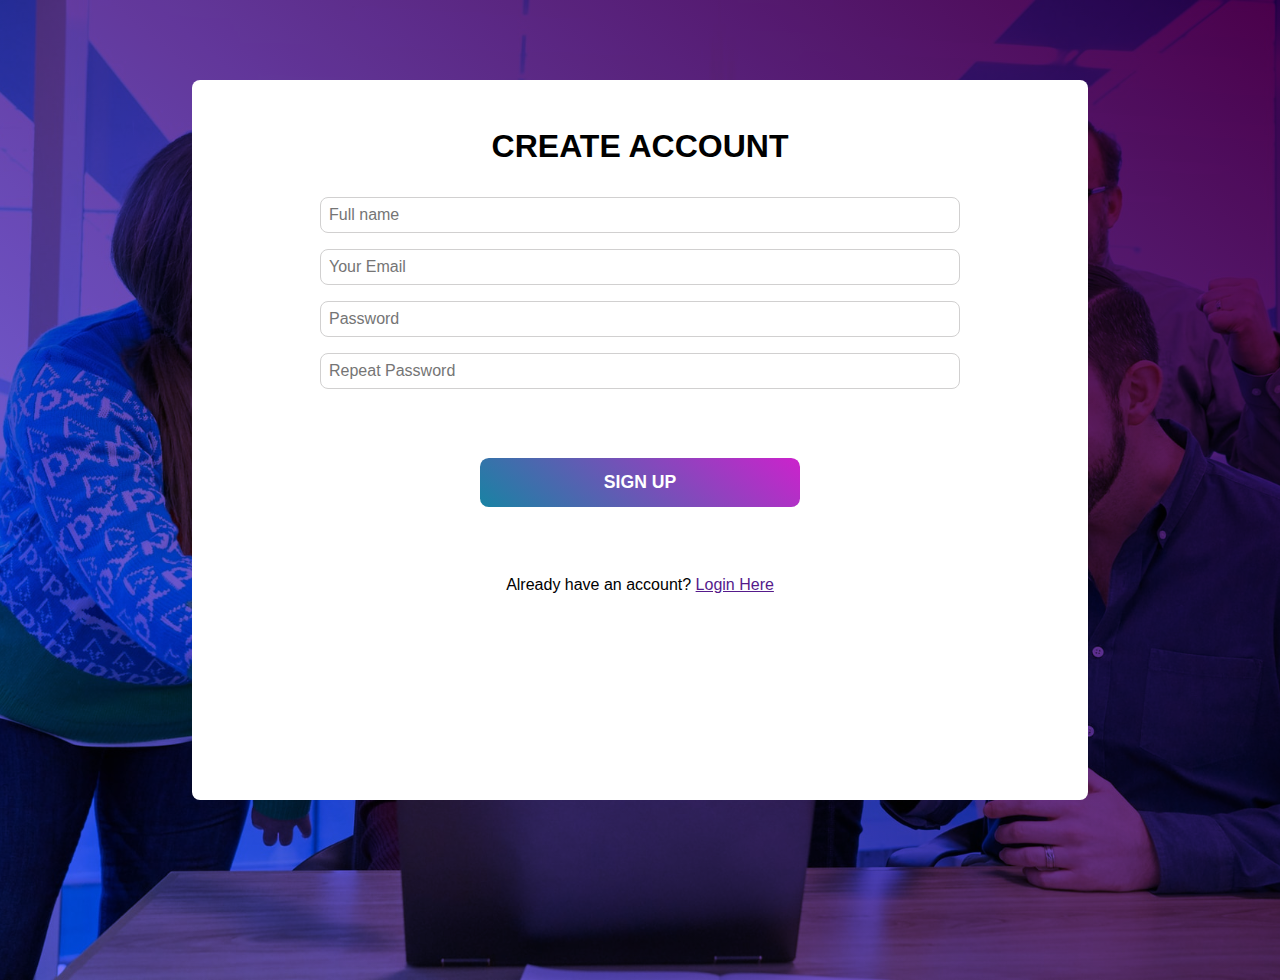
==== pages/signup.html @ 2c8e5fee "added sign up page" ====
<!DOCTYPE html>
<html lang="en">
<head>
  <meta charset="UTF-8">
  <meta name="viewport" content="width=device-width, initial-scale=1.0">
  <title>Competent Teacher | Teachers' Upskilling Center</title>
  <link rel="stylesheet" href="../styles/signup.css">
</head>
<body>
    <form action="">
      <fieldset>
        <legend>Create Account</legend>
        <div class="inputs"><input type="text" placeholder="Full name" aria-label="full name" required></div>
        <div class="inputs"><input type="email" placeholder="Your Email" aria-label="email"></div>
        <div class="inputs"><input type="password" placeholder="Password" aria-label="password" required></div>
        <div class="inputs"><input type="password" placeholder="Repeat Password" required aria-label="repeat password"></div>
        <div class="inputs sign"><button class="sign-up-btn">Sign Up</button></div>
        <p>Already have an account? <a href="">Login Here</a></p>
      </fieldset>
    </form>  
</body>
</html>
---- styles/signup.css ----
*{
    padding: 0;
    margin: 0;
    box-sizing: border-box;
}


body{
    font-family: sans-serif;
    background-image: url('../images/classroom.jpg'), linear-gradient(40deg, #827bff, #4c004c);
    background-repeat: no-repeat, no-repeat;
    background-blend-mode: multiply;
    background-size: cover, cover;
    background-position: center, center;
    min-height: 100vh;
    width: 100%;
}

form{
    height: 80vh;
    background-color: #ffffff;
    max-width: 70%;
    padding: 3em;
    border-radius: .5em;
    margin: 5em auto;
}

fieldset{
    border: none;
}

legend{
    font-size: 2em;
    text-transform: uppercase;
    font-weight: 700;
    padding-bottom: 1em;
    text-align: center;
}

input{
    width: 100%;
    padding: .5em;
    border: 1px solid rgb(209, 208, 208);
    border-radius: .5em;
    font-size: 1em;
}

input:focus{
    outline: 1px solid #ff71fa;
    font-weight: bold;
}

.sign-up-btn{
    display: block;
    min-width: 50%;
    margin: 3em auto;
    padding: .8em;
    font-size: 1.1em;
    font-weight: 600;
    text-transform: uppercase;
    color: rgb(255, 255, 255);
    background: linear-gradient(40deg, rgb(24, 131, 163), rgb(204, 34, 204));
    border: none;
    outline: none;
    border-radius: .5em;
    cursor: pointer;

}

p{
    text-align: center;
}

.sign-up-btn:hover, .sign-up-btn:focus{
    background: linear-gradient(45deg,  rgb(204, 34, 204), rgb(24, 131, 163));
}

.inputs{
    padding-bottom: 1em;
    margin: auto;
    width: 80%;
}

@media screen and (max-width: 480px){
    form{
        max-width: 100%;
    }

    .inputs{
        width: 100%;
    }
}
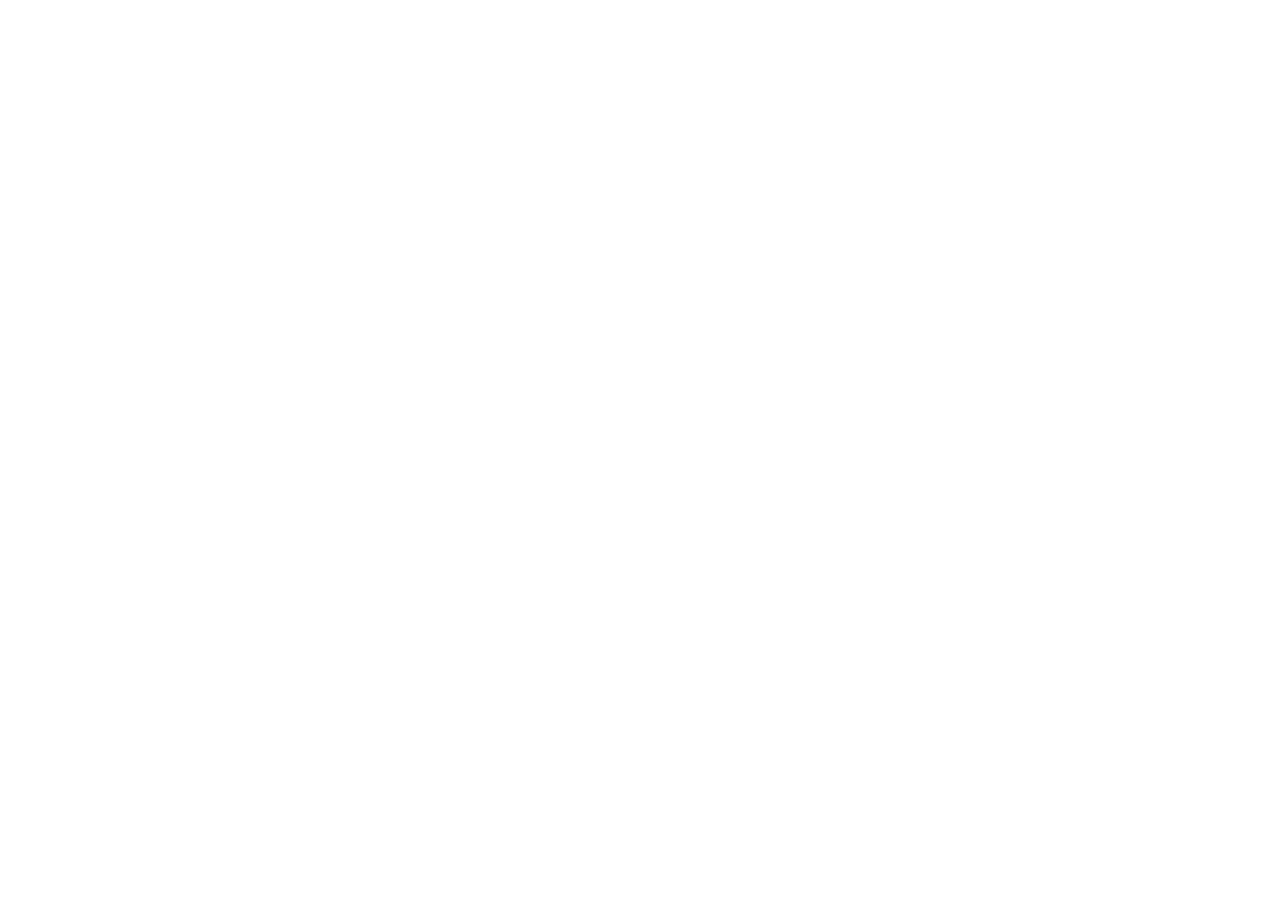
==== commit dad28b0d: "Merge pull request #3 from web-edu-13/revert-2-sign_up" ====
--- a/pages/signup.html
+++ b/pages/signup.html
@@ -4,19 +4,8 @@
   <meta charset="UTF-8">
   <meta name="viewport" content="width=device-width, initial-scale=1.0">
   <title>Competent Teacher | Teachers' Upskilling Center</title>
-  <link rel="stylesheet" href="../styles/signup.css">
 </head>
 <body>
-    <form action="">
-      <fieldset>
-        <legend>Create Account</legend>
-        <div class="inputs"><input type="text" placeholder="Full name" aria-label="full name" required></div>
-        <div class="inputs"><input type="email" placeholder="Your Email" aria-label="email"></div>
-        <div class="inputs"><input type="password" placeholder="Password" aria-label="password" required></div>
-        <div class="inputs"><input type="password" placeholder="Repeat Password" required aria-label="repeat password"></div>
-        <div class="inputs sign"><button class="sign-up-btn">Sign Up</button></div>
-        <p>Already have an account? <a href="">Login Here</a></p>
-      </fieldset>
-    </form>  
+  
 </body>
 </html>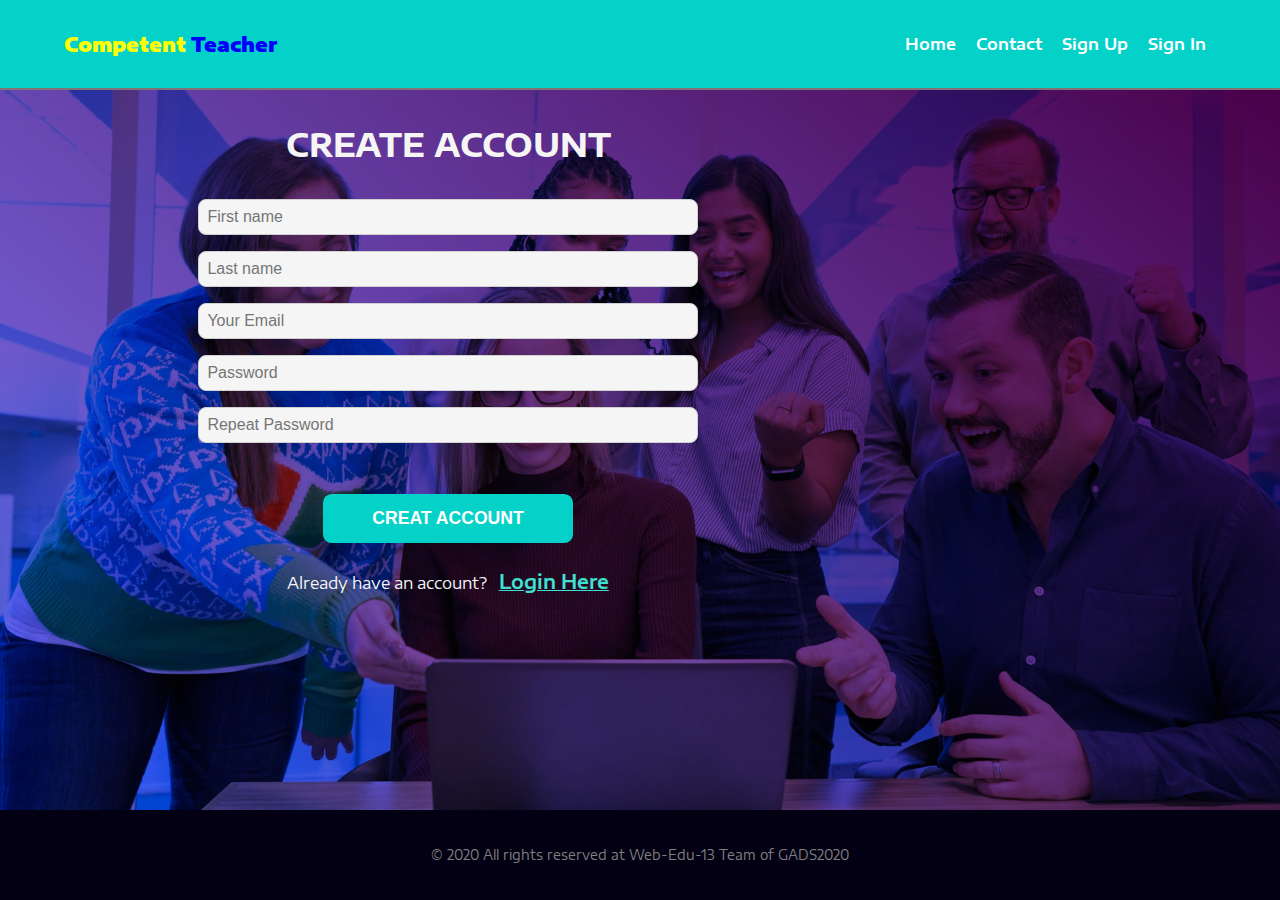
==== commit be34ee30: "created the signup and contact page plus other adjustments in styles" ====
--- a/pages/signup.html
+++ b/pages/signup.html
@@ -1,11 +1,75 @@
 <!DOCTYPE html>
 <html lang="en">
+
 <head>
   <meta charset="UTF-8">
   <meta name="viewport" content="width=device-width, initial-scale=1.0">
-  <title>Competent Teacher | Teachers' Upskilling Center</title>
+  <link rel="stylesheet" href="../styles/signup.css">
+
+  <title>BetterTeacher | Upskilling tool every teacher</title>
+  <link rel="stylesheet" href="../styles/index.css">
+  <link rel="stylesheet"
+    href="http://fonts.googleapis.com/css?family=Encode+Sans+Expanded:100,300,400,400italic,500,600,700,700italic,800">
+  <link rel="stylesheet" href="https://cdnjs.cloudflare.com/ajax/libs/font-awesome/4.7.0/css/font-awesome.min.css">
+
 </head>
+
 <body>
-  
+
+  <header>
+    <nav>
+      <a href="/index.html">
+        <span class="logo1">Competent</span>
+        <span class="logo2">Teacher</span>
+      </a>
+      <div>
+        <ul class="lg-only nav">
+          <li>
+            <a href="/index.html">home</a>
+          </li>
+          <li>
+            <a href="./contact.html">contact</a>
+          </li>
+          <li>
+            <a href="./signup.html">sign up</a>
+          </li>
+          <li>
+            <a href="./signin.html">sign in</a>
+          </li>
+        </ul>
+        <button class="toggle-button sm-only"><span class="fa fa-bars sm-only menu-btn"
+            aria-hidden="true"></span></button>
+      </div>
+    </nav>
+
+  </header>
+  <main class="main">
+    <form action="">
+      <fieldset>
+        <legend>Create Account</legend>
+        <div class="inputs">
+          <input type="text" placeholder="First name" aria-label="First name" required></div>
+        <div class="inputs">
+          <input type="text" placeholder="Last name" aria-label="Last name" required></div>
+        <div class="inputs">
+          <input type="email" placeholder="Your Email" aria-label="email"></div>
+        <div class="inputs">
+          <input type="password" placeholder="Password" aria-label="password" required></div>
+        <div class="inputs">
+          <input type="password" placeholder="Repeat Password" required aria-label="repeat password">
+        </div>
+        <div class="inputs sign">
+          <button class="sign-up-btn">creat account</button>
+        </div>
+        <p>Already have an account? <a href="./signin.html" class="login">Login Here</a></p>
+      </fieldset>
+    </form>
+  </main>
+  <footer>
+    <small>&copy; 2020 All rights reserved at Web-Edu-13 Team of GADS2020</small>
+  </footer>
+  <script src="/scripts/app.js"></script>
+
 </body>
+
 </html>--- a/styles/signup.css
+++ b/styles/signup.css
@@ -0,0 +1,90 @@
+.main {
+    background-image: url('../images/classroom.jpg'), linear-gradient(40deg, #827bff, #4c004c);
+    background-repeat: no-repeat, no-repeat;
+    background-blend-mode: multiply;
+    background-size: cover, cover;
+    background-position: center, center;
+}
+
+form {
+    height: auto;
+    background-color: transparent;
+    max-width: 70%;
+    padding: 2em;
+    min-height: 80vh;
+    border-radius: .5em;
+}
+
+fieldset {
+    border: none;
+}
+
+legend {
+    font-size: 2em;
+    text-transform: uppercase;
+    font-weight: 700;
+    padding-bottom: 1em;
+    text-align: center;
+}
+
+input[type='text'], input[type='email'], input[type='password'] {
+    width: 100%;
+    padding: .5em;
+    border: 1px solid rgb(209, 208, 208);
+    border-radius: .5em;
+    font-size: 1em;
+    background-color: whitesmoke;
+}
+
+input:focus {
+    outline: 1px solid #ff71fa;
+    font-weight: bold;
+}
+
+.sign-up-btn {
+    display: block;
+    min-width: 50%;
+    margin: 2em auto .5em auto;
+    padding: .8em;
+    font-size: 1.1em;
+    font-weight: 600;
+    text-transform: uppercase;
+    color: rgb(255, 255, 255);
+    background: #04d2c8;
+    /* background: linear-gradient(40deg, rgb(24, 131, 163), rgb(204, 34, 204)); */
+    border: none;
+    outline: none;
+    border-radius: .5em;
+    cursor: pointer;
+}
+
+p {
+    text-align: center;
+}
+
+.login {
+    color: turquoise;
+    font-size: 1.2em;
+    font-weight: 600;
+    margin-left: .4em;
+    text-decoration: underline;
+}
+
+.sign-up-btn:hover, .sign-up-btn:focus {
+    background: linear-gradient(45deg, rgb(204, 34, 204), rgb(24, 131, 163));
+}
+
+.inputs {
+    padding-bottom: 1em;
+    margin: auto;
+    width: 60%;
+}
+
+@media screen and (max-width: 600px) {
+    form {
+        max-width: 100%;
+    }
+    .inputs {
+        width: 90%;
+    }
+}--- a/styles/index.css
+++ b/styles/index.css
@@ -0,0 +1,293 @@
+* {
+  box-sizing: border-box;
+  padding: 0;
+  margin: 0;
+}
+article, aside, figcaption, figure, footer, header, hgroup, main, nav, section {
+    display: block;
+}
+
+body {
+  line-height: 1.4;
+  font-size: 16px;
+  font-family: sans-serif;
+  font-weight: normal;
+  min-height: 100vh;
+  scroll-behavior: smooth;
+  text-rendering: optimizeSpeed;
+  background-color: #010169;
+  color: #f5f5f5;
+  font-family: "Encode Sans Expanded", Arial, Tahoma, sans-serif;
+  display: flex;
+  flex-direction: column;
+  justify-content: space-between;
+}
+
+nav {
+  justify-content: space-between;
+  padding: 0 5%;
+  font-weight: 600;
+  min-height: 10vh;
+  border-bottom: 2px solid rgb(129, 115, 115);
+  display: flex;
+  flex-direction: row;
+  align-items: center;
+  background-color: #04d2c8;
+}
+
+a {
+  text-decoration: none;
+  color: white;
+}
+
+ul {
+  list-style-type: none;
+}
+
+li {
+  text-transform: capitalize;
+  padding: 10px 10px;
+}
+
+/* Main header section */
+
+.main-header {
+  justify-content: space-between;
+  min-height: 90vh;
+  padding: 20px 5%;
+  background-image: url('/images/classroom3.jpg'), linear-gradient(50deg, rgb(88, 88, 88),rgb(90, 90, 90) );
+  background-repeat: no-repeat, no-repeat;
+  background-blend-mode: multiply;
+  background-size: cover, cover;
+  background-position: center, center;
+}
+
+.main-header button {
+  background-color: #4040ff;
+}
+
+button {
+  border-style: none;
+  cursor: pointer;
+  padding: 20px;
+  color: #ffffff;
+  width: 200px;
+  border-radius: 7px;
+  text-transform: capitalize;
+  font-weight: bold;
+}
+
+h1 {
+  color:hsl(50, 100%, 51%);
+  font-weight: 800;
+  letter-spacing: 0px;
+  font-size: 26px;
+  line-height: 42px;
+}
+
+h2 {
+  margin-bottom: 40px;
+  font-size: 2em;
+}
+
+h3 {
+  color: #030013;
+  margin: 10px;
+  font-size: 1.5em;
+}
+
+h2, h3, h4, h5, h6 {
+  text-transform: capitalize;
+  font-weight: bolder;
+  text-align: center;
+}
+
+.flex-col {
+  display: flex;
+  flex-direction: column;
+}
+
+.flex-row {
+  display: flex;
+  flex-direction: row;
+}
+
+.intro {
+  justify-content: space-around;
+}
+
+header {
+  min-height: 10vh;
+  }
+
+header img {
+  display: none;
+}
+
+main>section {
+  padding: 50px 20px;
+}
+
+.about {
+  grid-gap: 20px;
+  align-items: center;
+}
+
+.about>div {
+  display: grid;
+  grid-template-columns: 1fr;
+  grid-gap: 10px;
+}
+
+.about img {
+  width: 100%;
+  border-radius: 7px;
+}
+
+.about ul {
+  list-style-type: square;
+  width: 90%;
+  margin: auto;
+}
+
+.about button {
+  background-color: hsl(56, 97%, 47%);
+  color: #161922;
+  margin: 20px auto;
+}
+
+.services {
+  padding: 20px;
+  margin-bottom: 20px;
+  border-radius: 8px;
+}
+
+.services img {
+  width: 50%;
+  margin: auto;
+}
+
+.services p {
+  color: blue;
+}
+
+.bg1 {
+  background-color: #e265de;
+}
+
+.bg2 {
+  background-color: #faefc2;
+  color: blue;
+}
+
+.bg3 {
+  background-color: #FEA0A0;
+}
+
+.services-container {
+  background-color: rgba(177, 177, 177, 0.274);
+}
+
+.services-container button {
+  color: blue;
+  background-color: white;
+  margin: auto;
+}
+
+.sm-only {
+  display: flex;
+}
+
+.lg-only {
+  display: none;
+}
+
+.menu {
+  background-color: hsl(207, 67%, 71%);
+  display: flex;
+  flex-direction: column;
+  align-items: center;
+  width: 60vw;
+  position: absolute;
+  top: 10px;
+  right: 0;
+  height: 50vh;
+  z-index: 0;
+  padding-top: 80px;
+}
+
+footer {
+  background-color: #030013;
+  display: flex;
+  justify-content: center;
+  align-items: center;
+  text-align: center;
+  min-height: 10vh;
+  color: #808080;
+}
+
+.toggle-button {
+  width: 50px;
+  height: 50px;
+  color: yellow;
+  background: rgb(189, 189, 189);
+  font-size: 1.5em;
+  text-align: center;
+  padding: 0;
+  position: relative;
+  z-index: 1;
+}
+
+.logo1 {
+  color: yellow;
+}
+
+.logo2 {
+  color: blue;
+}
+
+.logo1, .logo2 {
+  font-weight: 900;
+  font-size: larger;
+}
+.center{
+  margin:0 auto;
+}
+@media screen and (min-width:700px) {
+  .services-container>div {
+    display: flex;
+    justify-content: center;
+    align-content: center;
+    flex-direction: row;
+    margin-bottom: 50px;
+  }
+  .services {
+    width: 30%;
+    margin: 2px;
+    text-align: center;
+  }
+  header img {
+    width: 50%;
+    border-radius: 8px;
+  }
+  .about>div {
+    grid-template-columns: 2fr 2fr;
+  }
+  h1 {
+    font-size: 36px;
+  }
+  .sm-only {
+    display: none;
+  }
+  .lg-only {
+    display: flex;
+    
+  }
+  .contact-main-section{
+    display: grid;
+    grid-template-columns: 3fr 2fr;
+    column-gap: 3em;
+    padding-left:10%;
+    padding-right:10%;
+  }
+}